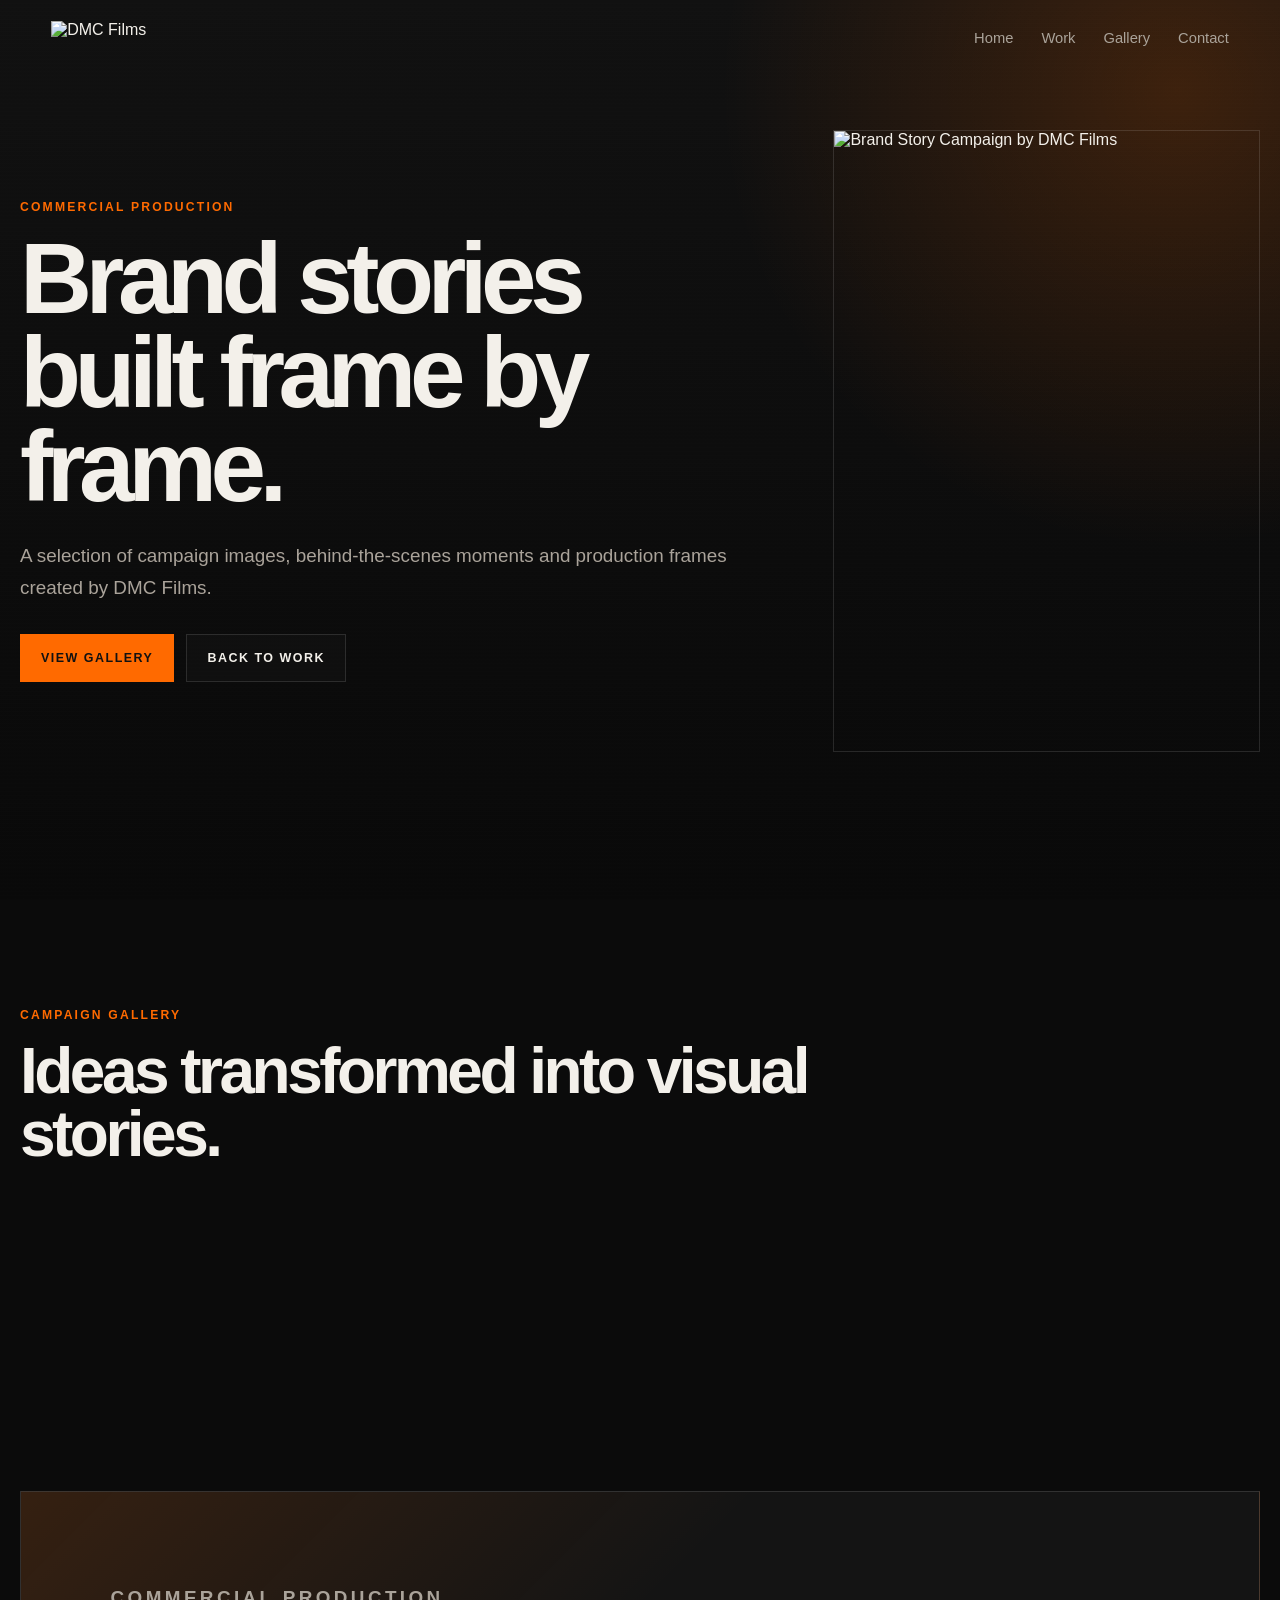
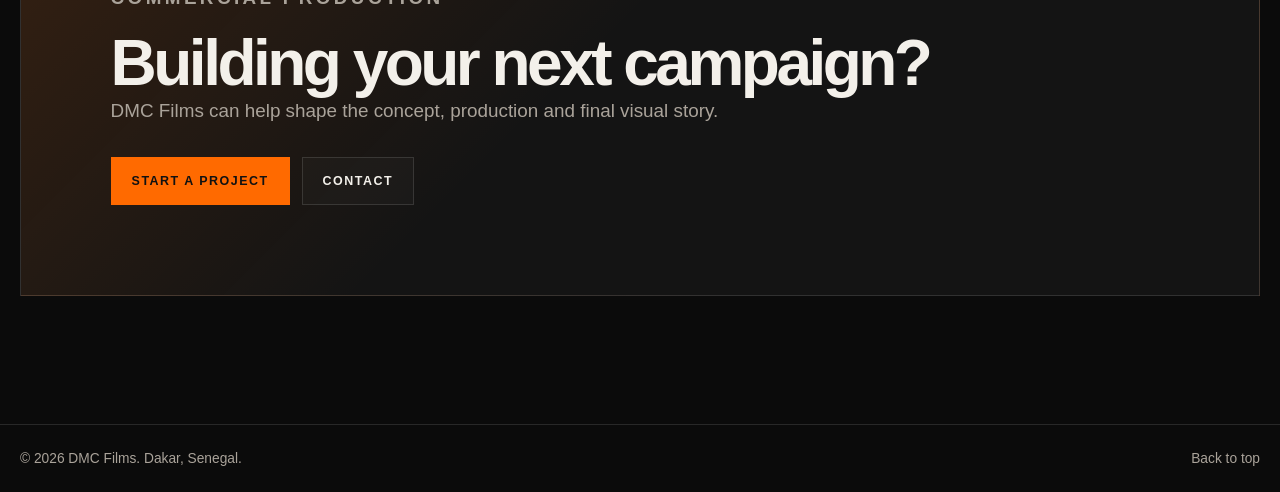
==== brand.html @ 963f95f4 "Add files via upload" ====
<!DOCTYPE html>
<html lang="en">
<head>
  <meta charset="UTF-8" />
  <meta name="viewport" content="width=device-width, initial-scale=1.0" />
  <meta name="description" content="Brand Story Campaign by DMC Films in Dakar, Senegal." />
  <title>Brand Story Campaign | DMC Films</title>
  <link rel="stylesheet" href="style.css" />
</head>
<body>
  <div class="site-bg" aria-hidden="true"></div>

  <header class="site-header" data-header>
    <a class="brand" href="index.html" aria-label="DMC Films">
      <img
        src="assets/img/logo.png"
        class="brand-logo"
        alt="DMC Films"
      />
    </a>

    <button
      class="nav-toggle"
      type="button"
      aria-label="Open navigation menu"
      aria-expanded="false"
      aria-controls="site-nav"
      data-nav-toggle
    >
      <span></span>
      <span></span>
    </button>

    <nav class="site-nav" id="site-nav" data-nav>
      <a href="index.html">Home</a>
      <a href="index.html#work">Work</a>
      <a href="#gallery">Gallery</a>
      <a href="index.html#contact">Contact</a>
    </nav>
  </header>

  <main id="top">
    <section class="section wedding-hero">
      <div class="container wedding-hero-grid">
        <div class="wedding-copy">
          <p class="eyebrow">Commercial Production</p>
          <h1>Brand stories built frame by frame.</h1>
          <p class="wedding-intro">A selection of campaign images, behind-the-scenes moments and production frames created by DMC Films.</p>

          <div class="hero-actions">
            <a class="btn btn-primary" href="#gallery">View Gallery</a>
            <a class="btn btn-secondary" href="index.html#work">Back to Work</a>
          </div>
        </div>

        <div class="wedding-cover">
          <img
            src="assets/img/brand/Brand_Cover.jpeg"
            alt="Brand Story Campaign by DMC Films"
          />
        </div>
      </div>
    </section>

    <!-- Later, a YouTube or Vimeo video can be inserted here without changing the gallery structure. -->

    <section class="section wedding-gallery-section" id="gallery">
      <div class="container">
        <div class="section-heading">
          <p class="eyebrow">Campaign Gallery</p>
          <h2>Ideas transformed into visual stories.</h2>
        </div>

        <div class="wedding-gallery" id="wedding-gallery"></div>
      </div>
    </section>

    <section class="section contact-section">
      <div class="container contact-panel">
        <p class="eyebrow">Commercial Production</p>
        <h2>Building your next campaign?</h2>
        <p>DMC Films can help shape the concept, production and final visual story.</p>

        <div class="contact-actions">
          <a class="btn btn-primary" href="mailto:hello@dmcfilms.com">Start a Project</a>
          <a class="btn btn-secondary" href="index.html#contact">Contact</a>
        </div>
      </div>
    </section>
  </main>

  <div class="gallery-lightbox" id="gallery-lightbox" hidden>
    <button class="lightbox-close" id="lightbox-close" type="button" aria-label="Close">×</button>
    <button class="lightbox-arrow lightbox-previous" id="lightbox-previous" type="button" aria-label="Previous">‹</button>

    <div class="lightbox-content">
      <img id="lightbox-image" src="" alt="" />
      <p class="lightbox-counter" id="lightbox-counter"></p>
    </div>

    <button class="lightbox-arrow lightbox-next" id="lightbox-next" type="button" aria-label="Next">›</button>
  </div>

  <footer class="site-footer">
    <div class="container footer-inner">
      <p>&copy; <span data-year></span> DMC Films. Dakar, Senegal.</p>
      <a href="#top">Back to top</a>
    </div>
  </footer>

  <script src="brand-data.js"></script>
  <script src="script.js"></script>
</body>
</html>
---- style.css ----
* {
  box-sizing: border-box;
}

:root {
  --bg: #0b0b0b;
  --panel: #141414;
  --text: #f3f0ea;
  --muted: #aaa39a;
  --line: rgba(255, 255, 255, 0.12);
  --orange: #ff6a00;
  --max-width: 1240px;
}

html {
  scroll-behavior: smooth;
}

body {
  margin: 0;
  min-height: 100vh;
  overflow-x: hidden;
  background: var(--bg);
  color: var(--text);
  font-family: Arial, Helvetica, sans-serif;
}

body.lightbox-open {
  overflow: hidden;
}

img,
video {
  max-width: 100%;
}

a {
  color: inherit;
}

button,
input,
textarea {
  font: inherit;
}

.site-bg {
  position: fixed;
  inset: 0;
  z-index: -2;
  background:
    radial-gradient(circle at 92% 10%, rgba(255, 106, 0, 0.19), transparent 32%),
    linear-gradient(180deg, #111 0%, #090909 100%);
}

.site-bg::after {
  content: "";
  position: absolute;
  inset: 0;
  opacity: 0.14;
  pointer-events: none;
  background-image: repeating-linear-gradient(
    0deg,
    rgba(255,255,255,0.04) 0,
    rgba(255,255,255,0.04) 1px,
    transparent 1px,
    transparent 4px
  );
}

.container {
  width: min(calc(100% - 40px), var(--max-width));
  margin-inline: auto;
}

.section {
  padding: clamp(72px, 10vw, 140px) 0;
}

.site-header {
  position: fixed;
  top: 0;
  left: 0;
  right: 0;
  z-index: 1000;
  display: flex;
  align-items: center;
  justify-content: space-between;
  min-height: 76px;
  padding: 0 clamp(20px, 4vw, 64px);
  border-bottom: 1px solid transparent;
  transition: background 0.25s ease, border-color 0.25s ease;
}

.site-header.is-scrolled {
  background: rgba(10, 10, 10, 0.88);
  border-color: var(--line);
  backdrop-filter: blur(14px);
}

.brand {
  display: flex;
  align-items: center;
  text-decoration: none;
  flex-shrink: 0;
}

.brand-logo {
  display: block;
  width: auto;
  height: 34px;
  object-fit: contain;
  transition: transform 0.3s ease;
}

.brand:hover .brand-logo {
  transform: scale(1.05);
}

.site-nav {
  display: flex;
  align-items: center;
  gap: 28px;
}

.site-nav a {
  color: var(--muted);
  text-decoration: none;
  font-size: 0.92rem;
  transition: color 0.2s ease;
}

.site-nav a:hover {
  color: var(--text);
}

.nav-toggle {
  display: none;
  width: 44px;
  height: 44px;
  padding: 0;
  border: 1px solid var(--line);
  background: rgba(0,0,0,0.3);
  cursor: pointer;
}

.nav-toggle span {
  display: block;
  width: 20px;
  height: 1px;
  margin: 6px auto;
  background: var(--text);
}

.hero {
  position: relative;
  display: flex;
  align-items: center;
  min-height: 100vh;
  padding-top: 130px;
}

.hero-media {
  position: absolute;
  inset: 0;
  z-index: -1;
  overflow: hidden;
}

.hero-media::before {
  content: "";
  position: absolute;
  width: 48vw;
  height: 48vw;
  right: -8vw;
  top: 18vh;
  border: 1px solid rgba(255,255,255,0.08);
  transform: rotate(18deg);
}

.scanline {
  position: absolute;
  left: 0;
  right: 0;
  top: 28%;
  height: 1px;
  background: linear-gradient(90deg, transparent, var(--orange), transparent);
  opacity: 0.35;
}

.hero-grid,
.about-grid,
.wedding-hero-grid {
  display: grid;
  grid-template-columns: minmax(0, 1.25fr) minmax(280px, 0.75fr);
  gap: clamp(36px, 8vw, 110px);
  align-items: center;
}

.eyebrow {
  margin: 0 0 18px;
  color: var(--orange);
  font-size: 0.76rem;
  font-weight: 800;
  letter-spacing: 0.18em;
  text-transform: uppercase;
}

h1,
h2,
h3,
p {
  margin-top: 0;
}

h1 {
  max-width: 900px;
  margin-bottom: 26px;
  font-size: clamp(3rem, 7.8vw, 7.4rem);
  line-height: 0.94;
  letter-spacing: -0.065em;
}

h2 {
  max-width: 850px;
  margin-bottom: 0;
  font-size: clamp(2.2rem, 5vw, 5rem);
  line-height: 0.98;
  letter-spacing: -0.055em;
}

h3 {
  margin-bottom: 10px;
  font-size: 1.25rem;
}

.hero-text,
.wedding-intro,
.about-copy p,
.contact-panel > p {
  max-width: 720px;
  color: var(--muted);
  font-size: clamp(1rem, 1.5vw, 1.18rem);
  line-height: 1.7;
}

.hero-actions,
.contact-actions {
  display: flex;
  flex-wrap: wrap;
  gap: 12px;
  margin-top: 30px;
}

.btn {
  display: inline-flex;
  align-items: center;
  justify-content: center;
  min-height: 48px;
  padding: 0 20px;
  border: 1px solid var(--line);
  text-decoration: none;
  font-size: 0.78rem;
  font-weight: 800;
  letter-spacing: 0.12em;
  text-transform: uppercase;
  transition: transform 0.2s ease, background 0.2s ease, color 0.2s ease;
}

.btn:hover {
  transform: translateY(-2px);
}

.btn-primary {
  border-color: var(--orange);
  background: var(--orange);
  color: #111;
}

.btn-secondary {
  background: rgba(255,255,255,0.02);
  color: var(--text);
}

.hero-panel {
  padding: 34px;
  border: 1px solid var(--line);
  background: rgba(255,255,255,0.025);
}

.panel-label {
  color: var(--muted);
  font-size: 0.75rem;
  letter-spacing: 0.14em;
  text-transform: uppercase;
}

.hero-panel ul {
  list-style: none;
  margin: 24px 0 0;
  padding: 0;
}

.hero-panel li {
  padding: 15px 0;
  border-top: 1px solid var(--line);
}

.section-heading {
  margin-bottom: clamp(34px, 6vw, 70px);
}

.video-shell {
  overflow: hidden;
  border: 1px solid var(--line);
  background: #050505;
}

.reel-video {
  display: block;
  width: 100%;
  aspect-ratio: 16 / 9;
  object-fit: cover;
}

.services-grid,
.process-grid {
  display: grid;
  grid-template-columns: repeat(4, minmax(0, 1fr));
  gap: 1px;
  background: var(--line);
  border: 1px solid var(--line);
}

.service-card,
.process-step {
  min-height: 260px;
  padding: 30px;
  background: var(--panel);
}

.service-card span,
.process-step span {
  color: var(--orange);
  font-size: 0.75rem;
  letter-spacing: 0.15em;
}

.service-card h3,
.process-step h3 {
  margin-top: 70px;
}

.service-card p,
.process-step p {
  color: var(--muted);
  line-height: 1.55;
}

.work-grid {
  display: grid;
  grid-template-columns: repeat(2, minmax(0, 1fr));
  gap: 22px;
}

.work-card {
  overflow: hidden;
  border: 1px solid var(--line);
  background: var(--panel);
}

.work-card > img,
.work-card-link > img,
.video-thumbnail img {
  display: block;
  width: 100%;
  aspect-ratio: 16 / 10;
  object-fit: cover;
  transition: transform 0.55s ease;
}

.work-card:hover img {
  transform: scale(1.035);
}

.work-card-link {
  display: block;
  color: inherit;
  text-decoration: none;
}

.work-card-content {
  padding: 22px;
}

.work-card-content p {
  margin-bottom: 7px;
  color: var(--orange);
  font-size: 0.72rem;
  letter-spacing: 0.13em;
  text-transform: uppercase;
}

.video-thumbnail {
  position: relative;
  overflow: hidden;
}

.play-button {
  position: absolute;
  inset: 50% auto auto 50%;
  display: grid;
  place-items: center;
  width: 66px;
  height: 66px;
  border-radius: 50%;
  background: rgba(0,0,0,0.7);
  transform: translate(-50%, -50%);
  transition: transform 0.25s ease, background 0.25s ease;
}

.work-card:hover .play-button {
  background: var(--orange);
  transform: translate(-50%, -50%) scale(1.08);
}

.about-section {
  border-top: 1px solid var(--line);
  border-bottom: 1px solid var(--line);
}

.contact-panel {
  padding: clamp(36px, 7vw, 90px);
  border: 1px solid var(--line);
  background:
    linear-gradient(135deg, rgba(255,106,0,0.14), transparent 45%),
    var(--panel);
}

.site-footer {
  padding: 26px 0;
  border-top: 1px solid var(--line);
}

.footer-inner {
  display: flex;
  justify-content: space-between;
  gap: 24px;
  color: var(--muted);
  font-size: 0.86rem;
}

.footer-inner p {
  margin: 0;
}

.footer-inner a {
  text-decoration: none;
}

/* Wedding page */

.wedding-hero {
  min-height: 92vh;
  padding-top: 130px;
}

.wedding-copy h1 {
  max-width: 760px;
}

.wedding-cover {
  overflow: hidden;
  min-height: 620px;
  border: 1px solid var(--line);
}

.wedding-cover img {
  display: block;
  width: 100%;
  height: 100%;
  min-height: 620px;
  object-fit: cover;
}

.wedding-gallery {
  column-count: 3;
  column-gap: 16px;
}

.gallery-item {
  display: block;
  width: 100%;
  margin: 0 0 16px;
  padding: 0;
  break-inside: avoid;
  border: 0;
  background: transparent;
  cursor: zoom-in;
}

.gallery-item img {
  display: block;
  width: 100%;
  height: auto;
  border: 1px solid var(--line);
  transition: transform 0.3s ease, filter 0.3s ease;
}

.gallery-item:hover img {
  transform: scale(0.995);
  filter: brightness(0.82);
}

.gallery-lightbox {
  position: fixed;
  inset: 0;
  z-index: 5000;
  display: flex;
  align-items: center;
  justify-content: center;
  padding: 76px 90px;
  background: rgba(0,0,0,0.96);
}

.gallery-lightbox[hidden] {
  display: none;
}

.lightbox-content {
  display: flex;
  flex-direction: column;
  align-items: center;
  max-width: 100%;
  max-height: 100%;
}

.lightbox-content img {
  max-width: 88vw;
  max-height: 82vh;
  object-fit: contain;
}

.lightbox-counter {
  margin: 12px 0 0;
  color: var(--muted);
  letter-spacing: 0.12em;
}

.lightbox-close,
.lightbox-arrow {
  position: absolute;
  z-index: 2;
  border: 1px solid rgba(255,255,255,0.25);
  background: rgba(0,0,0,0.38);
  color: white;
  cursor: pointer;
}

.lightbox-close {
  top: 20px;
  right: 24px;
  width: 50px;
  height: 50px;
  border-radius: 50%;
  font-size: 2rem;
}

.lightbox-arrow {
  top: 50%;
  width: 54px;
  height: 72px;
  font-size: 2.5rem;
  transform: translateY(-50%);
}

.lightbox-previous {
  left: 20px;
}

.lightbox-next {
  right: 20px;
}

/* Reveal animation */

.reveal {
  opacity: 0;
  transform: translateY(22px);
  transition:
    opacity 0.75s ease var(--delay, 0ms),
    transform 0.75s ease var(--delay, 0ms);
}

.reveal.is-visible {
  opacity: 1;
  transform: translateY(0);
}

@media (max-width: 980px) {
  .services-grid,
  .process-grid {
    grid-template-columns: repeat(2, minmax(0, 1fr));
  }

  .hero-grid,
  .about-grid,
  .wedding-hero-grid {
    grid-template-columns: 1fr;
  }

  .wedding-cover,
  .wedding-cover img {
    min-height: 520px;
  }

  .wedding-gallery {
    column-count: 2;
  }
}

@media (max-width: 760px) {
  .brand-logo {
    height: 30px;
  }

  .site-header {
    min-height: 68px;
  }

  .nav-toggle {
    display: block;
  }

  .site-nav {
    position: absolute;
    top: 68px;
    left: 16px;
    right: 16px;
    display: none;
    flex-direction: column;
    align-items: stretch;
    gap: 0;
    padding: 10px;
    border: 1px solid var(--line);
    background: rgba(10,10,10,0.97);
  }

  .site-nav.is-open {
    display: flex;
  }

  .site-nav a {
    padding: 14px;
    border-bottom: 1px solid var(--line);
  }

  .work-grid,
  .services-grid,
  .process-grid {
    grid-template-columns: 1fr;
  }

  .wedding-gallery {
    column-count: 1;
  }

  .gallery-lightbox {
    padding: 72px 14px 84px;
  }

  .lightbox-content img {
    max-width: 100%;
    max-height: 72vh;
  }

  .lightbox-arrow {
    top: auto;
    bottom: 18px;
    width: 58px;
    height: 46px;
    transform: none;
  }

  .lightbox-previous {
    left: calc(50% - 70px);
  }

  .lightbox-next {
    right: calc(50% - 70px);
  }

  .footer-inner {
    flex-direction: column;
  }
}


/* Motion project listing */
.motion-list-hero {
  padding-top: 160px;
  padding-bottom: 70px;
}

.motion-list-heading {
  max-width: 980px;
  margin-bottom: 0;
}

.motion-video-section {
  padding-top: 20px;
}

.motion-video-grid {
  display: grid;
  grid-template-columns: repeat(2, minmax(0, 1fr));
  gap: 24px;
}

.motion-video-card {
  display: block;
  overflow: hidden;
  border: 1px solid var(--line);
  background: var(--panel);
  color: inherit;
  text-decoration: none;
  transition: transform 0.3s ease, border-color 0.3s ease;
}

.motion-video-card:not(.is-disabled):hover {
  transform: translateY(-5px);
  border-color: rgba(255, 106, 0, 0.6);
}

.motion-video-card.is-disabled {
  opacity: 0.55;
}

.motion-video-thumbnail {
  position: relative;
  overflow: hidden;
  aspect-ratio: 16 / 9;
  background: linear-gradient(135deg, rgba(255,106,0,0.16), transparent), #080808;
}

.motion-video-thumbnail img {
  display: block;
  width: 100%;
  height: 100%;
  object-fit: cover;
  transition: transform 0.5s ease, filter 0.5s ease;
}

.motion-video-card:not(.is-disabled):hover .motion-video-thumbnail img {
  transform: scale(1.035);
  filter: brightness(0.8);
}

.motion-video-thumbnail.thumbnail-missing::before {
  content: "Add thumbnail";
  position: absolute;
  inset: 0;
  display: grid;
  place-items: center;
  color: var(--muted);
  font-size: 0.78rem;
  letter-spacing: 0.14em;
  text-transform: uppercase;
}

.motion-video-play {
  position: absolute;
  left: 50%;
  top: 50%;
  display: grid;
  place-items: center;
  width: 66px;
  height: 66px;
  border-radius: 50%;
  background: rgba(0,0,0,0.76);
  color: #fff;
  transform: translate(-50%, -50%);
}

.motion-video-card:not(.is-disabled):hover .motion-video-play {
  background: var(--orange);
  color: #111;
}

.motion-video-content {
  padding: 26px;
}

.motion-video-category {
  margin-bottom: 9px;
  color: var(--orange);
  font-size: 0.72rem;
  font-weight: 800;
  letter-spacing: 0.14em;
  text-transform: uppercase;
}

.motion-video-content h2 {
  margin-bottom: 14px;
  font-size: clamp(1.5rem, 2.6vw, 2.35rem);
  line-height: 1.05;
  letter-spacing: -0.04em;
}

.motion-video-description {
  min-height: 52px;
  margin-bottom: 24px;
  color: var(--muted);
  line-height: 1.6;
}

.motion-video-action {
  color: var(--text);
  font-size: 0.76rem;
  font-weight: 800;
  letter-spacing: 0.12em;
  text-transform: uppercase;
}

.motion-video-card.is-disabled .motion-video-action {
  color: var(--muted);
}

@media (max-width: 760px) {
  .motion-list-hero {
    padding-top: 125px;
  }

  .motion-video-grid {
    grid-template-columns: 1fr;
  }
}
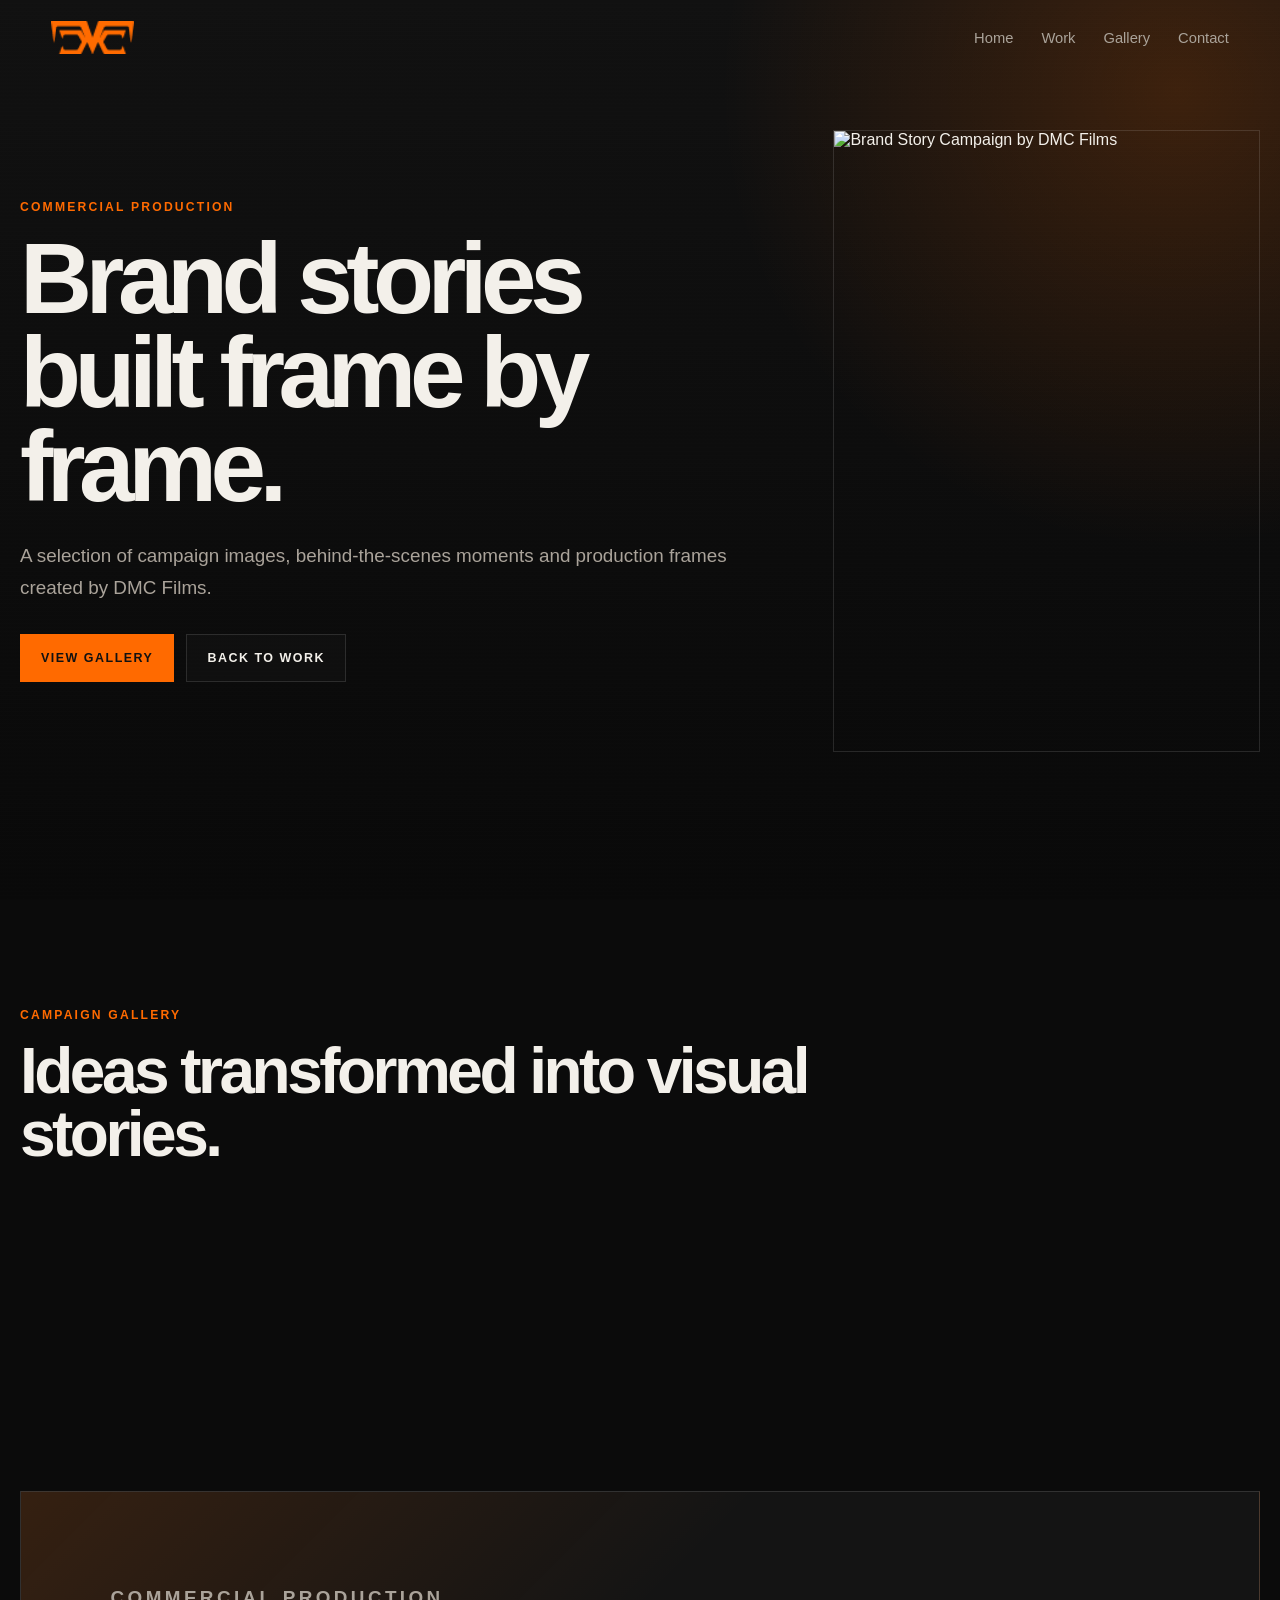
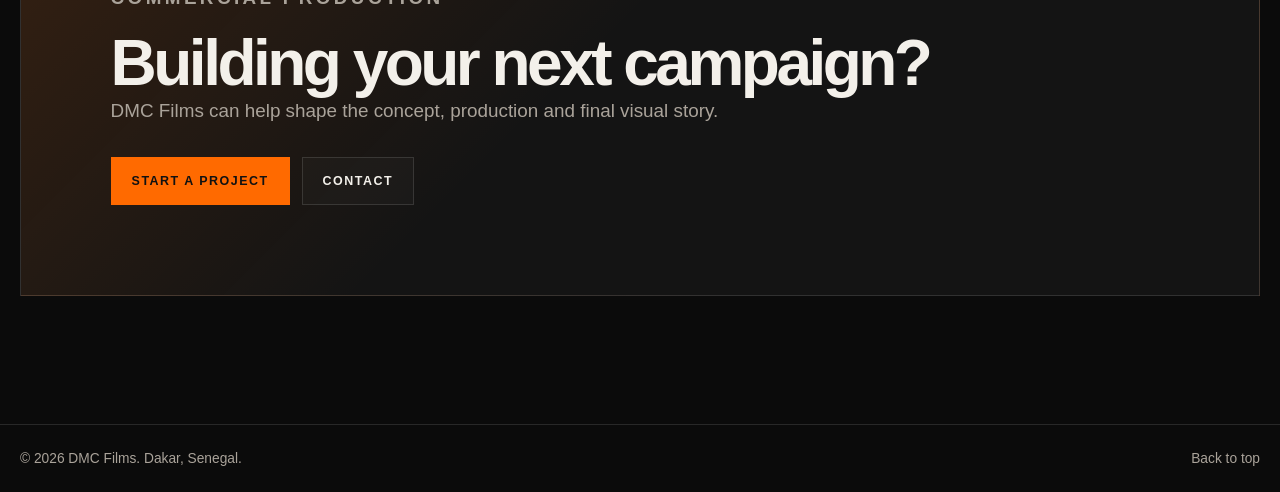
==== commit 977d09da: "Add files via upload" ====
--- a/brand.html
+++ b/brand.html
@@ -1,114 +1,114 @@
-<!DOCTYPE html>
-<html lang="en">
-<head>
-  <meta charset="UTF-8" />
-  <meta name="viewport" content="width=device-width, initial-scale=1.0" />
-  <meta name="description" content="Brand Story Campaign by DMC Films in Dakar, Senegal." />
-  <title>Brand Story Campaign | DMC Films</title>
-  <link rel="stylesheet" href="style.css" />
-</head>
-<body>
-  <div class="site-bg" aria-hidden="true"></div>
-
-  <header class="site-header" data-header>
-    <a class="brand" href="index.html" aria-label="DMC Films">
-      <img
-        src="assets/img/logo.png"
-        class="brand-logo"
-        alt="DMC Films"
-      />
-    </a>
-
-    <button
-      class="nav-toggle"
-      type="button"
-      aria-label="Open navigation menu"
-      aria-expanded="false"
-      aria-controls="site-nav"
-      data-nav-toggle
-    >
-      <span></span>
-      <span></span>
-    </button>
-
-    <nav class="site-nav" id="site-nav" data-nav>
-      <a href="index.html">Home</a>
-      <a href="index.html#work">Work</a>
-      <a href="#gallery">Gallery</a>
-      <a href="index.html#contact">Contact</a>
-    </nav>
-  </header>
-
-  <main id="top">
-    <section class="section wedding-hero">
-      <div class="container wedding-hero-grid">
-        <div class="wedding-copy">
-          <p class="eyebrow">Commercial Production</p>
-          <h1>Brand stories built frame by frame.</h1>
-          <p class="wedding-intro">A selection of campaign images, behind-the-scenes moments and production frames created by DMC Films.</p>
-
-          <div class="hero-actions">
-            <a class="btn btn-primary" href="#gallery">View Gallery</a>
-            <a class="btn btn-secondary" href="index.html#work">Back to Work</a>
-          </div>
-        </div>
-
-        <div class="wedding-cover">
-          <img
-            src="assets/img/brand/Brand_Cover.jpeg"
-            alt="Brand Story Campaign by DMC Films"
-          />
-        </div>
-      </div>
-    </section>
-
-    <!-- Later, a YouTube or Vimeo video can be inserted here without changing the gallery structure. -->
-
-    <section class="section wedding-gallery-section" id="gallery">
-      <div class="container">
-        <div class="section-heading">
-          <p class="eyebrow">Campaign Gallery</p>
-          <h2>Ideas transformed into visual stories.</h2>
-        </div>
-
-        <div class="wedding-gallery" id="wedding-gallery"></div>
-      </div>
-    </section>
-
-    <section class="section contact-section">
-      <div class="container contact-panel">
-        <p class="eyebrow">Commercial Production</p>
-        <h2>Building your next campaign?</h2>
-        <p>DMC Films can help shape the concept, production and final visual story.</p>
-
-        <div class="contact-actions">
-          <a class="btn btn-primary" href="mailto:hello@dmcfilms.com">Start a Project</a>
-          <a class="btn btn-secondary" href="index.html#contact">Contact</a>
-        </div>
-      </div>
-    </section>
-  </main>
-
-  <div class="gallery-lightbox" id="gallery-lightbox" hidden>
-    <button class="lightbox-close" id="lightbox-close" type="button" aria-label="Close">×</button>
-    <button class="lightbox-arrow lightbox-previous" id="lightbox-previous" type="button" aria-label="Previous">‹</button>
-
-    <div class="lightbox-content">
-      <img id="lightbox-image" src="" alt="" />
-      <p class="lightbox-counter" id="lightbox-counter"></p>
-    </div>
-
-    <button class="lightbox-arrow lightbox-next" id="lightbox-next" type="button" aria-label="Next">›</button>
-  </div>
-
-  <footer class="site-footer">
-    <div class="container footer-inner">
-      <p>&copy; <span data-year></span> DMC Films. Dakar, Senegal.</p>
-      <a href="#top">Back to top</a>
-    </div>
-  </footer>
-
-  <script src="brand-data.js"></script>
-  <script src="script.js"></script>
-</body>
-</html>
+<!DOCTYPE html>
+<html lang="en">
+<head>
+  <meta charset="UTF-8" />
+  <meta name="viewport" content="width=device-width, initial-scale=1.0" />
+  <meta name="description" content="Brand Story Campaign by DMC Films in Dakar, Senegal." />
+  <title>Brand Story Campaign | DMC Films</title>
+  <link rel="stylesheet" href="style.css" />
+</head>
+<body>
+  <div class="site-bg" aria-hidden="true"></div>
+
+  <header class="site-header" data-header>
+    <a class="brand" href="index.html" aria-label="DMC Films">
+      <img
+        src="assets/img/logo/DMC Films Logo WebIcon.png"
+        class="brand-logo"
+        alt="DMC Films"
+      />
+    </a>
+
+    <button
+      class="nav-toggle"
+      type="button"
+      aria-label="Open navigation menu"
+      aria-expanded="false"
+      aria-controls="site-nav"
+      data-nav-toggle
+    >
+      <span></span>
+      <span></span>
+    </button>
+
+    <nav class="site-nav" id="site-nav" data-nav>
+      <a href="index.html">Home</a>
+      <a href="index.html#work">Work</a>
+      <a href="#gallery">Gallery</a>
+      <a href="index.html#contact">Contact</a>
+    </nav>
+  </header>
+
+  <main id="top">
+    <section class="section wedding-hero">
+      <div class="container wedding-hero-grid">
+        <div class="wedding-copy">
+          <p class="eyebrow">Commercial Production</p>
+          <h1>Brand stories built frame by frame.</h1>
+          <p class="wedding-intro">A selection of campaign images, behind-the-scenes moments and production frames created by DMC Films.</p>
+
+          <div class="hero-actions">
+            <a class="btn btn-primary" href="#gallery">View Gallery</a>
+            <a class="btn btn-secondary" href="index.html#work">Back to Work</a>
+          </div>
+        </div>
+
+        <div class="wedding-cover">
+          <img
+            src="assets/img/brand/Brand_Cover.jpeg"
+            alt="Brand Story Campaign by DMC Films"
+          />
+        </div>
+      </div>
+    </section>
+
+    <!-- Later, a YouTube or Vimeo video can be inserted here without changing the gallery structure. -->
+
+    <section class="section wedding-gallery-section" id="gallery">
+      <div class="container">
+        <div class="section-heading">
+          <p class="eyebrow">Campaign Gallery</p>
+          <h2>Ideas transformed into visual stories.</h2>
+        </div>
+
+        <div class="wedding-gallery" id="wedding-gallery"></div>
+      </div>
+    </section>
+
+    <section class="section contact-section">
+      <div class="container contact-panel">
+        <p class="eyebrow">Commercial Production</p>
+        <h2>Building your next campaign?</h2>
+        <p>DMC Films can help shape the concept, production and final visual story.</p>
+
+        <div class="contact-actions">
+          <a class="btn btn-primary" href="mailto:hello@dmcfilms.com">Start a Project</a>
+          <a class="btn btn-secondary" href="index.html#contact">Contact</a>
+        </div>
+      </div>
+    </section>
+  </main>
+
+  <div class="gallery-lightbox" id="gallery-lightbox" hidden>
+    <button class="lightbox-close" id="lightbox-close" type="button" aria-label="Close">×</button>
+    <button class="lightbox-arrow lightbox-previous" id="lightbox-previous" type="button" aria-label="Previous">‹</button>
+
+    <div class="lightbox-content">
+      <img id="lightbox-image" src="" alt="" />
+      <p class="lightbox-counter" id="lightbox-counter"></p>
+    </div>
+
+    <button class="lightbox-arrow lightbox-next" id="lightbox-next" type="button" aria-label="Next">›</button>
+  </div>
+
+  <footer class="site-footer">
+    <div class="container footer-inner">
+      <p>&copy; <span data-year></span> DMC Films. Dakar, Senegal.</p>
+      <a href="#top">Back to top</a>
+    </div>
+  </footer>
+
+  <script src="brand-data.js"></script>
+  <script src="script.js"></script>
+</body>
+</html>
